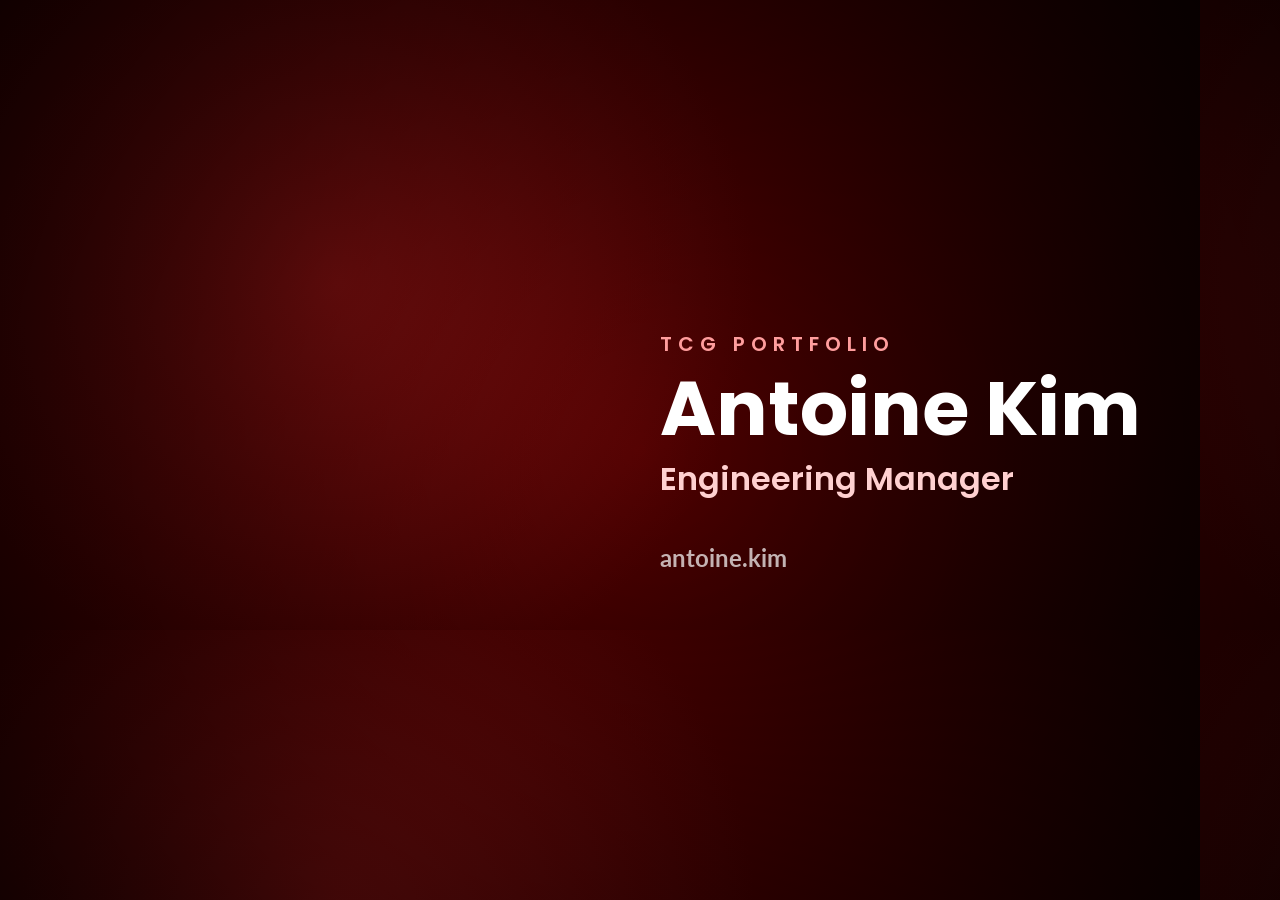
==== tools/og-image.html @ fb43bdbf "feat: booster packs, card collection and turning-page binder - One booster per set (Base Set, After " ====
<!DOCTYPE html>
<html lang="en">
    <head>
        <meta charset="UTF-8" />
        <!-- Source of public/img/og-image.png, the 1200x630 link preview. See the README. -->
        <title>Share preview</title>
        <link
            rel="stylesheet"
            href="https://fonts.googleapis.com/css2?family=Poppins:wght@600;700&family=Lato:wght@400;700&display=swap"
        />
        <link rel="stylesheet" href="../public/css/modules/base.css" />
        <style>
            html,
            body {
                width: 1200px;
                height: 630px;
                margin: 0;
                overflow: hidden;
            }

            body {
                display: block;
                background: radial-gradient(
                    circle at 28% 45%,
                    #8a1010 0%,
                    #4a0000 45%,
                    #160000 100%
                );
            }

            .fan {
                position: absolute;
                left: 150px;
                top: 50%;
                width: calc(600px * var(--card-aspect));
                height: 600px;
                transform: translateY(-50%) scale(0.88);
            }

            .fan tcg-card:nth-child(1) {
                transform: translateX(-70px) rotate(-14deg);
                filter: brightness(0.55);
            }

            .fan tcg-card:nth-child(2) {
                transform: translateX(-30px) rotate(-7deg);
                filter: brightness(0.7);
            }

            .fan tcg-card:nth-child(3) {
                transform: translateX(10px) rotate(2deg);
            }

            .copy {
                position: absolute;
                left: 660px;
                top: 50%;
                transform: translateY(-50%);
                color: #fff;
                font-family: "Poppins", sans-serif;
            }

            .kicker {
                font-size: 20px;
                font-weight: 600;
                letter-spacing: 0.3em;
                text-transform: uppercase;
                color: #ff9d9d;
            }

            h1 {
                margin: 12px 0 8px;
                font-size: 76px;
                line-height: 1;
            }

            .role {
                font-size: 32px;
                font-weight: 600;
                color: #ffd0d0;
            }

            .url {
                margin-top: 40px;
                font: 700 24px "Lato", sans-serif;
                color: rgba(255, 255, 255, 0.7);
            }
        </style>
    </head>
    <body>
        <div class="fan" id="fan"></div>
        <div class="copy">
            <div class="kicker">TCG Portfolio</div>
            <h1>Antoine Kim</h1>
            <div class="role">Engineering Manager</div>
            <div class="url">antoine.kim</div>
        </div>

        <script type="module">
            import { CONFIG } from "../public/js/config.js";
            import { setLabel } from "../public/js/modules/card-renderer.js";
            import "../public/js/components/tcg-card.js";

            // Two cards peeking from behind the profile card, as in the deck.
            const fan = document.getElementById("fan");
            [CONFIG.CARDS[1], CONFIG.CARDS[2], CONFIG.CARDS[0]].forEach((data) => {
                const index = CONFIG.CARDS.indexOf(data);
                const card = document.createElement("tcg-card");
                card.dataset.pos = "0";
                card.data = {
                    ...data,
                    // Image paths in CONFIG are relative to index.html, one level up.
                    image: data.image && `../${data.image}`,
                    setLabel: setLabel(index, CONFIG.CARDS.length),
                };
                // Foil caught by a light from the top left.
                card.style.setProperty("--mx", "28%");
                card.style.setProperty("--my", "22%");
                card.style.setProperty("--glare-opacity", "0.7");
                fan.appendChild(card);
            });
        </script>
    </body>
</html>
---- public/css/modules/base.css ----
/* ==========================================
   RESET
   ========================================== */
*,
*::before,
*::after {
    margin: 0;
    padding: 0;
    box-sizing: border-box;
}

/* ==========================================
   VARIABLES
   ========================================== */
:root {
    --card-aspect: 0.718;
    /* Clamped so the card is never taller than a short window, which cannot scroll, and
       leaves room for the toolbar above, the booster dock and the deck navigation below
       (see the margin of .deck-container). */
    --card-height: min(600px, 80vh, calc(100dvh - 224px));
    --card-width: calc(var(--card-height) * var(--card-aspect));
    --card-radius: 24px;

    /* Accent per theme, used by the card border and glitter. */
    --color-dark: #888;
    --color-fire: #ff9d9d;
    --color-electric: #ffec9d;
    --color-psychic: #d89dff;
    --color-grass: #6dbf7a;
    --color-ice: #9de4ff;

    /* Page background per theme. Single source of truth: DeckManager reads these. */
    --bg-dark: #0a0a0a;
    --bg-fire: #4a0000;
    --bg-electric: #5e4b00;
    --bg-psychic: #2a004a;
    --bg-grass: #0d3d1f;
    --bg-ice: #0a3d52;
    --bg-default: #101010;

    /* Frosted-glass tints, by opacity percentage. */
    --glass-10: rgba(255, 255, 255, 0.1);
    --glass-20: rgba(255, 255, 255, 0.2);
    --glass-30: rgba(255, 255, 255, 0.3);
    --glass-60: rgba(255, 255, 255, 0.6);

    --z-canvas: -1;
    --z-deck: 100;
    --z-overlay: 1000;
}

/* ==========================================
   BODY & BACKGROUND
   ========================================== */
/* Nothing may widen the page: cards fly off screen and the holo shine sweeps past their
   edges, and a phone would zoom out to fit any of that. */
html {
    overflow: clip;
}

body {
    height: 100vh;
    height: 100dvh; /* dynamic toolbars on mobile */
    overflow: hidden;
    display: flex;
    align-items: center;
    justify-content: center;
    font-family: "Lato", sans-serif;
    color: white;
    background-color: var(--bg-default);
    transition: background-color 0.8s ease;
}

/* Canvas background */
#canvas-background {
    position: fixed;
    top: 0;
    left: 0;
    width: 100%;
    height: 100%;
    z-index: var(--z-canvas);
    opacity: 0.5;
    /* Replaces two per-frame full-screen ctx.filter blur passes: the compositor does it once. */
    filter: blur(var(--bg-glow-blur, 1.5px));
    /* Pushes the blur's soft edge outside the viewport. */
    transform: scale(1.04);
}

#canvas-background.is-paused {
    display: none;
}

body::before {
    content: "";
    position: absolute;
    inset: 0;
    background-image: radial-gradient(
        circle at 50% 50%,
        transparent 0%,
        #000000 130%
    );
    z-index: var(--z-canvas);
}

/* ==========================================
   DECK CONTAINER
   ========================================== */
.deck-container {
    position: relative;
    width: var(--card-width);
    height: var(--card-height);
    /* Shifts the centred deck up: there is more to fit below it than above. */
    margin-bottom: 72px;
    perspective: 1200px;
    z-index: var(--z-deck);
}

/* ==========================================
   TOOLBAR (collection drawer + binder toggle)
   ========================================== */
.toolbar {
    position: fixed;
    top: max(24px, env(safe-area-inset-top));
    right: max(24px, env(safe-area-inset-right));
    z-index: var(--z-overlay);
    display: flex;
    align-items: center;
    gap: 12px;
}

.view-toggle-btn,
.deck-nav {
    background: var(--glass-10);
    border: 1px solid var(--glass-20);
    border-radius: 30px;
    backdrop-filter: blur(10px);
    -webkit-backdrop-filter: blur(10px);
}

.view-toggle-btn {
    color: white;
    padding: 10px 20px;
    cursor: pointer;
    font-family: "Poppins", sans-serif;
    font-weight: 600;
    display: flex;
    align-items: center;
    gap: 10px;
    transition: background-color 0.3s ease, transform 0.3s ease;
}

.view-toggle-btn:hover {
    background: var(--glass-20);
    transform: translateY(-2px);
}

/* Inline icons. Font Awesome glyphs were 512 units tall, so height:1em reproduces
   exactly the size and aspect ratio the webfont used to render. */
.toolbar svg,
.deck-nav svg,
.collection-drawer svg,
.binder svg {
    height: 1em;
    width: auto;
    fill: currentColor;
    vertical-align: -0.125em;
}

.view-toggle-btn svg {
    font-size: 18px;
}

/* ==========================================
   DECK NAVIGATION (previous/next around the scrubber, deck-nav.js)
   ========================================== */
.deck-nav {
    position: fixed;
    left: 50%;
    bottom: max(24px, env(safe-area-inset-bottom));
    transform: translateX(-50%);
    /* Above the booster dock, which the scrubber's bubble rises over. */
    z-index: calc(var(--z-overlay) + 1);
    display: flex;
    align-items: center;
    gap: 2px;
    max-width: calc(100vw - 24px);
    padding: 4px;
}

.deck-nav-step {
    flex: none;
    width: 36px;
    height: 36px;
    padding: 0;
    border: 0;
    border-radius: 50%;
    background: none;
    color: var(--glass-60);
    font-size: 14px;
    cursor: pointer;
    display: grid;
    place-items: center;
    transition: color 0.3s ease, background-color 0.3s ease;
}

.deck-nav-step:hover {
    color: white;
    background: var(--glass-20);
}

/* A track cut into one segment per set; the thumb marks the card in front. */
.deck-scrub {
    position: relative;
    width: 280px;
    max-width: calc(100vw - 2 * 36px - 120px);
    height: 36px;
    margin: 0 8px;
    cursor: pointer;
    touch-action: none;
}

.deck-scrub[hidden] {
    display: none;
}

.deck-scrub:focus-visible {
    outline: 2px solid #fff;
    outline-offset: 4px;
    border-radius: 8px;
}

.deck-scrub-track {
    position: absolute;
    left: 0;
    right: 0;
    top: 50%;
    height: 6px;
    margin-top: -3px;
    display: flex;
    gap: 2px;
    border-radius: 99px;
    overflow: hidden;
}

.deck-scrub-track span {
    flex: 1 1 0;
    min-width: 2px;
    background: color-mix(in srgb, var(--set-color) 70%, transparent);
}

.deck-scrub-fill {
    position: absolute;
    left: 0;
    top: 50%;
    height: 6px;
    margin-top: -3px;
    border-radius: 99px;
    background: rgba(255, 255, 255, 0.3);
    pointer-events: none;
}

.deck-scrub-thumb {
    position: absolute;
    top: 50%;
    width: 16px;
    height: 16px;
    margin: -8px 0 0 -8px;
    border-radius: 50%;
    background: #fff;
    box-shadow: 0 0 0 4px rgba(255, 255, 255, 0.18), 0 2px 6px rgba(0, 0, 0, 0.5);
    transition: left 0.25s ease;
    pointer-events: none;
}

.deck-scrub.is-dragging .deck-scrub-thumb {
    transition: none;
    scale: 1.15;
}

.deck-scrub-fill {
    transition: width 0.25s ease;
}

.deck-scrub.is-dragging .deck-scrub-fill {
    transition: none;
}

/* The card under the thumb, while dragging (and while hovering with a mouse). */
.deck-scrub-tip {
    position: absolute;
    bottom: calc(100% + 10px);
    transform: translateX(-50%);
    padding: 7px 10px;
    border-radius: 10px;
    background: #fff;
    color: #15121c;
    font: 700 12px/1.2 "Poppins", sans-serif;
    white-space: nowrap;
    pointer-events: none;
    opacity: 0;
    transition: opacity 0.2s ease;
}

.deck-scrub-tip small {
    display: block;
    margin-top: 3px;
    font: 600 10px/1 ui-monospace, Consolas, monospace;
    color: #6a6478;
}

.deck-scrub.show-tip .deck-scrub-tip {
    opacity: 1;
}

@media (hover: hover) and (pointer: fine) {
    .deck-scrub:hover .deck-scrub-tip {
        opacity: 1;
    }
}

.deck-count {
    flex: none;
    padding: 0 6px 0 2px;
    font: 600 12px/1 ui-monospace, Consolas, monospace;
    font-variant-numeric: tabular-nums;
    color: rgba(255, 255, 255, 0.75);
}

/* ==========================================
   COLLECTION (collection-drawer.js): the toolbar button and its drawer
   ========================================== */
.collection-btn {
    position: relative;
}

/* Narrowed to one set: the button wears its colour. */
.collection-btn.is-filtered {
    border-color: var(--set-color);
    box-shadow: inset 0 0 0 1px var(--set-color);
}

.collection-badge {
    position: absolute;
    top: -6px;
    right: -6px;
    min-width: 20px;
    height: 20px;
    padding: 0 5px;
    border-radius: 99px;
    display: grid;
    place-items: center;
    background: #ffcf6b;
    color: #24170a;
    font: 700 11px/1 "Poppins", sans-serif;
}

.collection-badge[hidden] {
    display: none;
}

.collection-drawer {
    /* The global reset zeroes the margins that place a modal dialog: the drawer sits on
       the right, full height. */
    margin: 0 0 0 auto;
    width: min(380px, 100vw);
    height: 100dvh;
    max-width: none;
    max-height: none;
    padding: 20px;
    border: 0;
    border-left: 1px solid var(--glass-20);
    background: #16141d;
    color: #fff;
    font-family: "Poppins", sans-serif;
    display: none;
    flex-direction: column;
    gap: 14px;
}

.collection-drawer[open] {
    display: flex;
    animation: drawer-in 0.28s cubic-bezier(0.2, 0.8, 0.2, 1);
}

.collection-drawer::backdrop {
    background: rgba(5, 5, 10, 0.55);
    backdrop-filter: blur(4px);
    -webkit-backdrop-filter: blur(4px);
}

.collection-head {
    display: flex;
    align-items: flex-start;
    justify-content: space-between;
    gap: 12px;
}

.collection-head h2 {
    margin: 0;
    font-size: 18px;
    font-weight: 700;
}

.collection-head p {
    margin: 6px 0 0;
    font: 600 11px/1.3 ui-monospace, Consolas, monospace;
    color: rgba(255, 255, 255, 0.6);
}

.collection-close {
    flex: none;
    width: 36px;
    height: 36px;
    padding: 0;
    border: 0;
    border-radius: 50%;
    background: var(--glass-10);
    color: #fff;
    font-size: 16px;
    display: grid;
    place-items: center;
    cursor: pointer;
}

.collection-tiles {
    flex: 1;
    min-height: 0;
    overflow-y: auto;
    display: grid;
    grid-template-columns: repeat(2, minmax(0, 1fr));
    align-content: start;
    gap: 10px;
}

.collection-tile {
    display: flex;
    flex-direction: column;
    align-items: center;
    gap: 8px;
    padding: 14px 8px 12px;
    border: 1px solid rgba(255, 255, 255, 0.08);
    border-radius: 14px;
    background: rgba(255, 255, 255, 0.03);
    color: #fff;
    font: inherit;
    cursor: pointer;
    transition: border-color 0.2s ease, background-color 0.2s ease;
}

.collection-tile:hover {
    border-color: rgba(255, 255, 255, 0.3);
}

.collection-tile[aria-current="true"] {
    border-color: rgba(255, 255, 255, 0.7);
    background: rgba(255, 255, 255, 0.08);
}

.collection-tile:focus-visible,
.collection-close:focus-visible {
    outline: 2px solid #fff;
    outline-offset: 2px;
}

.collection-tile .pack-mini {
    width: 62px;
    margin: 0;
    rotate: none;
}

.collection-tile.is-sealed .pack-mini {
    filter: saturate(0.55) brightness(0.8) drop-shadow(0 4px 6px rgba(0, 0, 0, 0.5));
}

.collection-tile b {
    font-size: 12.5px;
    line-height: 1.2;
    text-align: center;
}

.collection-tile small {
    font: 600 10px/1 ui-monospace, Consolas, monospace;
    letter-spacing: 0.06em;
    text-transform: uppercase;
    color: rgba(255, 255, 255, 0.6);
}

.collection-tile.is-sealed small {
    color: #ffcf6b;
}

.collection-bar {
    width: 80%;
    height: 4px;
    border-radius: 99px;
    background: rgba(255, 255, 255, 0.12);
    overflow: hidden;
}

.collection-bar i {
    display: block;
    height: 100%;
    background: var(--set-color);
}

/* "All cards": a little stack with the card count. */
.collection-stack {
    width: 62px;
    aspect-ratio: 0.68;
    display: grid;
    place-items: center;
    margin-top: 6px;
    border-radius: 6px;
    background: linear-gradient(160deg, #3a3346, #1c1824);
    box-shadow: 6px -6px 0 -1px #2c2636, 12px -12px 0 -2px #221d2b;
    font: 900 14px/1 "Unbounded", "Poppins", sans-serif;
}

/* Reset: a quiet link at the very bottom, then a confirmation in its place. */
.collection-foot {
    padding-top: 12px;
    border-top: 1px solid rgba(255, 255, 255, 0.06);
    display: flex;
    justify-content: center;
}

.collection-reset {
    padding: 6px 10px;
    border: 0;
    background: none;
    color: rgba(255, 255, 255, 0.4);
    font: 600 11px/1 ui-monospace, Consolas, monospace;
    letter-spacing: 0.06em;
    text-decoration: underline;
    text-underline-offset: 3px;
    cursor: pointer;
}

.collection-reset:hover {
    color: rgba(255, 255, 255, 0.8);
}

.collection-reset[hidden],
.collection-confirm[hidden] {
    display: none;
}

.collection-confirm {
    width: 100%;
    display: flex;
    flex-direction: column;
    gap: 10px;
    padding: 12px;
    border-radius: 12px;
    background: rgba(255, 90, 90, 0.08);
    border: 1px solid rgba(255, 90, 90, 0.3);
}

.collection-confirm p {
    margin: 0;
    font-size: 13px;
    font-weight: 600;
    text-align: center;
}

.collection-confirm div {
    display: flex;
    gap: 8px;
}

.collection-confirm button {
    flex: 1;
    padding: 9px;
    border: 1px solid var(--glass-20);
    border-radius: 10px;
    background: var(--glass-10);
    color: #fff;
    font: 700 12px/1 "Poppins", sans-serif;
    cursor: pointer;
}

.collection-confirm button.is-danger {
    border-color: transparent;
    background: #e5484d;
}

.collection-reset:focus-visible,
.collection-confirm button:focus-visible {
    outline: 2px solid #fff;
    outline-offset: 2px;
}

@keyframes drawer-in {
    from {
        transform: translateX(40px);
        opacity: 0;
    }
}

/* ==========================================
   BOOSTER DOCK (booster-intro.js): the packs still sealed
   ========================================== */
.booster-dock {
    position: fixed;
    left: 50%;
    /* Clear of the deck navigation: its 46px, then some air. */
    bottom: calc(max(24px, env(safe-area-inset-bottom)) + 64px);
    transform: translateX(-50%);
    z-index: var(--z-overlay);
    display: flex;
    align-items: center;
    gap: 10px;
    padding: 6px 8px 6px 12px;
    border: 1px solid rgba(255, 207, 107, 0.45);
    border-radius: 16px;
    background: linear-gradient(120deg, rgba(255, 207, 107, 0.16), rgba(255, 255, 255, 0.05));
    backdrop-filter: blur(10px);
    -webkit-backdrop-filter: blur(10px);
    color: #fff;
    font-family: "Poppins", sans-serif;
    text-align: left;
    cursor: pointer;
    animation: dock-call 2.6s ease-in-out infinite;
}

.booster-dock[hidden] {
    display: none;
}

.booster-dock:focus-visible {
    outline: 2px solid #fff;
    outline-offset: 3px;
}

/* A tiny copy of the pack: its look comes from the pack styles inline in index.html. */
.pack-mini {
    position: relative;
    width: 28px;
    aspect-ratio: 0.68;
    container-type: inline-size;
    margin-block: -10px;
    rotate: -8deg;
    filter: drop-shadow(0 4px 6px rgba(0, 0, 0, 0.5));
    transition: scale 0.2s ease;
}

.booster-dock:hover .pack-mini {
    scale: 1.12;
}

/* Several boosters left: their packs fanned out in a little stack. */
.booster-dock-packs {
    display: flex;
}

.booster-dock-packs .pack-mini + .pack-mini {
    margin-left: -18px;
}

.booster-dock-packs .pack-mini:nth-child(2) {
    rotate: 4deg;
    translate: 0 -2px;
}

.booster-dock-packs .pack-mini:nth-child(3) {
    rotate: 14deg;
    translate: 0 -3px;
}

.booster-dock-text {
    display: flex;
    flex-direction: column;
    gap: 4px;
}

.booster-dock-text b {
    font-size: 13px;
    font-weight: 700;
    line-height: 1;
    white-space: nowrap;
}

.booster-dock-text small {
    font: 600 11px/1 ui-monospace, Consolas, monospace;
    color: rgba(255, 255, 255, 0.7);
    white-space: nowrap;
}

.booster-dock-cta {
    padding: 8px 12px;
    border-radius: 10px;
    background: #ffcf6b;
    color: #24170a;
    font-size: 12px;
    font-weight: 700;
    line-height: 1;
}

@keyframes dock-call {
    50% {
        box-shadow: 0 0 28px rgba(255, 207, 107, 0.4);
    }
}

/* The deck's controls make no sense behind the binder. */
body.binder-active .deck-nav,
body.binder-active .deck-container,
body.binder-active .booster-dock {
    visibility: hidden;
}

.toolbar button:focus-visible,
.deck-nav button:focus-visible {
    outline: 2px solid #fff;
    outline-offset: 2px;
}

/* Visible to screen readers only. */
.sr-only {
    position: absolute;
    width: 1px;
    height: 1px;
    padding: 0;
    margin: -1px;
    overflow: hidden;
    clip: rect(0, 0, 0, 0);
    white-space: nowrap;
    border: 0;
}

/* ==========================================
   REDUCED MOTION
   ========================================== */
@media (prefers-reduced-motion: reduce) {
    body,
    .view-toggle-btn,
    .deck-nav-step,
    .deck-scrub-thumb,
    .deck-scrub-fill,
    .collection-tile,
    .pack-mini {
        transition: none !important;
    }

    .booster-dock,
    .collection-drawer[open] {
        animation: none;
    }

    /* transition:none only removes the tween; the jump has to go too. */
    .view-toggle-btn:hover {
        transform: none;
    }
}
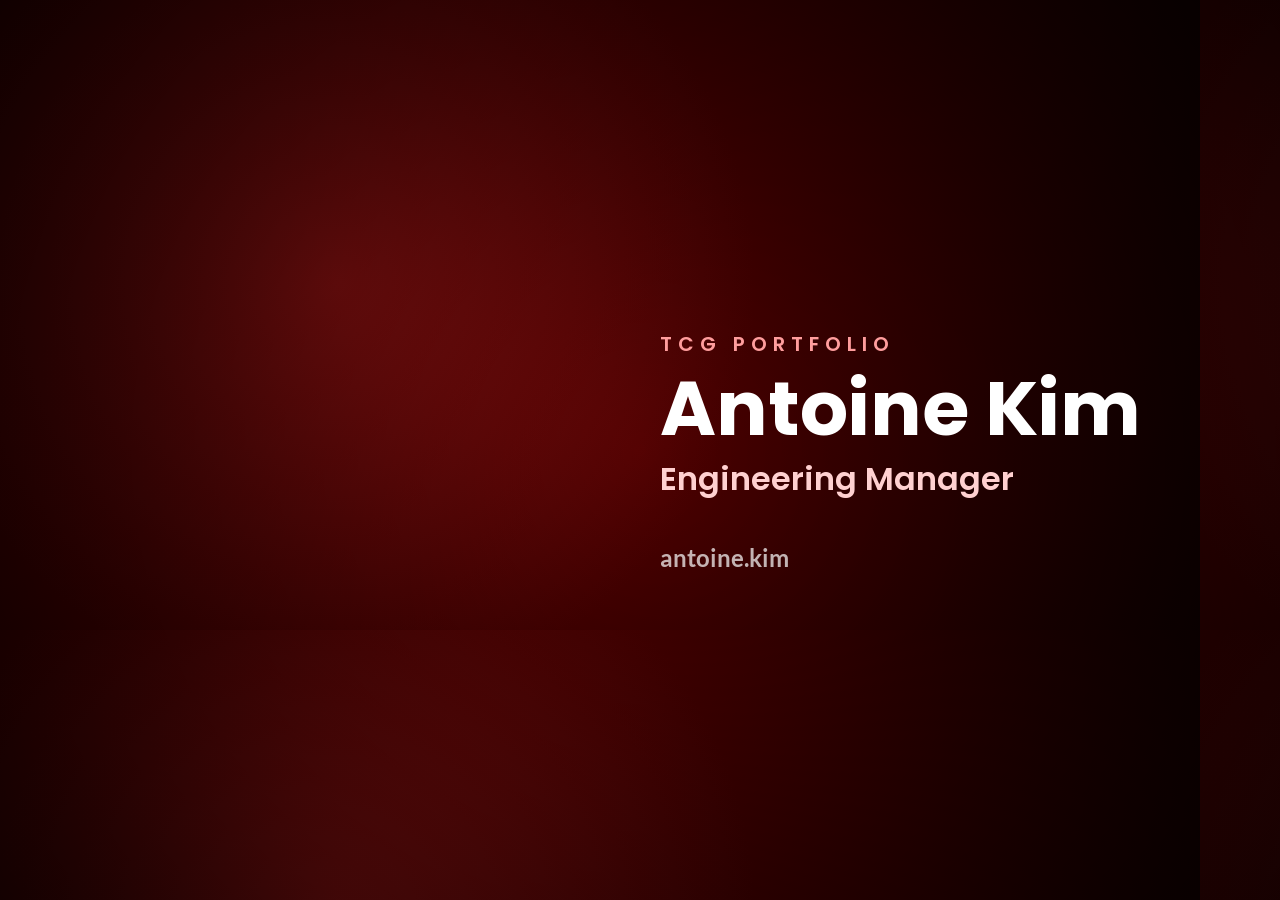
==== commit 4d6344d6: "feat: secret set, French locale, saved collection and smoother booster reveal - Booster reveal: a ta" ====
--- a/tools/og-image.html
+++ b/tools/og-image.html
@@ -2,12 +2,9 @@
 <html lang="en">
     <head>
         <meta charset="UTF-8" />
-        <!-- Source of public/img/og-image.png, the 1200x630 link preview. See the README. -->
+        <!-- Source of public/img/og-image.jpg, the 1200x630 link preview. See the README. -->
         <title>Share preview</title>
-        <link
-            rel="stylesheet"
-            href="https://fonts.googleapis.com/css2?family=Poppins:wght@600;700&family=Lato:wght@400;700&display=swap"
-        />
+        <link rel="stylesheet" href="../public/css/modules/fonts.css" />
         <link rel="stylesheet" href="../public/css/modules/base.css" />
         <style>
             html,
--- a/public/css/modules/fonts.css
+++ b/public/css/modules/fonts.css
@@ -0,0 +1,62 @@
+/* ==========================================
+   FONTS
+   Self-hosted latin subsets of the Google Fonts (SIL Open Font License): no third-party
+   stylesheet to wait for. A face only downloads once some text uses it, so Unbounded (the
+   booster packs) costs nothing until a pack shows. Poppins 700 is preloaded in index.html,
+   Unbounded too while the booster intro plays.
+   ========================================== */
+@font-face {
+    font-family: "Poppins";
+    font-style: normal;
+    font-weight: 600;
+    font-display: swap;
+    src: url("../../fonts/poppins-600.woff2") format("woff2");
+    unicode-range: U+0000-00FF, U+0131, U+0152-0153, U+02BB-02BC, U+02C6, U+02DA, U+02DC,
+        U+0304, U+0308, U+0329, U+2000-206F, U+20AC, U+2122, U+2191, U+2193, U+2212, U+2215,
+        U+FEFF, U+FFFD;
+}
+
+@font-face {
+    font-family: "Poppins";
+    font-style: normal;
+    font-weight: 700;
+    font-display: swap;
+    src: url("../../fonts/poppins-700.woff2") format("woff2");
+    unicode-range: U+0000-00FF, U+0131, U+0152-0153, U+02BB-02BC, U+02C6, U+02DA, U+02DC,
+        U+0304, U+0308, U+0329, U+2000-206F, U+20AC, U+2122, U+2191, U+2193, U+2212, U+2215,
+        U+FEFF, U+FFFD;
+}
+
+@font-face {
+    font-family: "Lato";
+    font-style: normal;
+    font-weight: 400;
+    font-display: swap;
+    src: url("../../fonts/lato-400.woff2") format("woff2");
+    unicode-range: U+0000-00FF, U+0131, U+0152-0153, U+02BB-02BC, U+02C6, U+02DA, U+02DC,
+        U+0304, U+0308, U+0329, U+2000-206F, U+20AC, U+2122, U+2191, U+2193, U+2212, U+2215,
+        U+FEFF, U+FFFD;
+}
+
+@font-face {
+    font-family: "Lato";
+    font-style: normal;
+    font-weight: 700;
+    font-display: swap;
+    src: url("../../fonts/lato-700.woff2") format("woff2");
+    unicode-range: U+0000-00FF, U+0131, U+0152-0153, U+02BB-02BC, U+02C6, U+02DA, U+02DC,
+        U+0304, U+0308, U+0329, U+2000-206F, U+20AC, U+2122, U+2191, U+2193, U+2212, U+2215,
+        U+FEFF, U+FFFD;
+}
+
+/* A variable font: one file for both weights used (700 and 900). */
+@font-face {
+    font-family: "Unbounded";
+    font-style: normal;
+    font-weight: 700 900;
+    font-display: swap;
+    src: url("../../fonts/unbounded.woff2") format("woff2");
+    unicode-range: U+0000-00FF, U+0131, U+0152-0153, U+02BB-02BC, U+02C6, U+02DA, U+02DC,
+        U+0304, U+0308, U+0329, U+2000-206F, U+20AC, U+2122, U+2191, U+2193, U+2212, U+2215,
+        U+FEFF, U+FFFD;
+}
--- a/public/css/modules/base.css
+++ b/public/css/modules/base.css
@@ -37,6 +37,10 @@
     --bg-grass: #0d3d1f;
     --bg-ice: #0a3d52;
     --bg-default: #101010;
+    /* Rare, gold and secret cards (CONFIG.RARITIES) colour the page whatever their theme. */
+    --bg-gold: #3a2906;
+    --bg-rare: #1d1438;
+    --bg-secret: #0d0b15;
 
     /* Frosted-glass tints, by opacity percentage. */
     --glass-10: rgba(255, 255, 255, 0.1);
@@ -69,6 +73,21 @@
     color: white;
     background-color: var(--bg-default);
     transition: background-color 0.8s ease;
+}
+
+/* An app to handle, not a page to read: clicks, drags and double taps must not leave
+   highlighted text behind on buttons, tabs and counters. Anything typed into stays selectable. */
+body {
+    user-select: none;
+    -webkit-user-select: none;
+    -webkit-tap-highlight-color: transparent;
+}
+
+input,
+textarea,
+[contenteditable] {
+    user-select: text;
+    -webkit-user-select: text;
 }
 
 /* Canvas background */
@@ -102,6 +121,47 @@
     z-index: var(--z-canvas);
 }
 
+/* Behind a rare or gold card, the room takes its light: a golden glow, or an iridescent veil.
+   DeckManager.updateBackground() names the rarity of the card in front. */
+body::after {
+    content: "";
+    position: absolute;
+    inset: 0;
+    z-index: var(--z-canvas);
+    pointer-events: none;
+    opacity: 0;
+    transition: opacity 0.8s ease;
+}
+
+body[data-rarity="gold"]::after {
+    opacity: 1;
+    background: radial-gradient(120% 80% at 50% 40%, rgba(255, 205, 110, 0.28), transparent 65%);
+}
+
+body[data-rarity="rare"]::after {
+    opacity: 1;
+    background: linear-gradient(
+        125deg,
+        rgba(130, 70, 220, 0.3),
+        rgba(40, 110, 210, 0.25) 30%,
+        rgba(30, 150, 140, 0.22) 50%,
+        rgba(170, 130, 40, 0.22) 70%,
+        rgba(180, 50, 130, 0.3)
+    );
+}
+
+/* A secret rare: a dark room with a faint prism of light behind the card. */
+body[data-rarity="secret"]::after {
+    opacity: 1;
+    background: radial-gradient(70% 55% at 50% 42%, rgba(160, 140, 255, 0.22), transparent 70%),
+        linear-gradient(
+            125deg,
+            rgba(120, 70, 220, 0.16),
+            rgba(40, 140, 200, 0.12) 40%,
+            rgba(200, 80, 160, 0.16)
+        );
+}
+
 /* ==========================================
    DECK CONTAINER
    ========================================== */
@@ -168,6 +228,83 @@
 
 .view-toggle-btn svg {
     font-size: 18px;
+}
+
+/* The other language, as a two-letter code. */
+.lang-btn {
+    padding-inline: 14px;
+    font-size: 13px;
+    letter-spacing: 0.06em;
+}
+
+/* ==========================================
+   GESTURE HINT (gesture-hint.js) and TOAST (seen-tracker.js)
+   ========================================== */
+/* Over the card's picture, on a first visit: how to handle the deck. */
+.deck-hint {
+    position: absolute;
+    left: 50%;
+    top: 38%;
+    /* Over every card, the front one (z-index 50) and a held or thrown one (999) alike. */
+    z-index: 1000;
+    translate: -50% 0;
+    width: max-content;
+    max-width: calc(100% - 32px);
+    padding: 10px 16px;
+    border-radius: 99px;
+    background: rgba(12, 10, 18, 0.78);
+    border: 1px solid var(--glass-20);
+    backdrop-filter: blur(8px);
+    -webkit-backdrop-filter: blur(8px);
+    color: #fff;
+    font: 600 13px/1.35 "Poppins", sans-serif;
+    text-align: center;
+    pointer-events: none;
+    animation: hint-in 0.4s cubic-bezier(0.2, 0.8, 0.2, 1) both;
+}
+
+.deck-hint[hidden],
+.toast[hidden] {
+    display: none;
+}
+
+.deck-hint.is-leaving,
+.toast.is-leaving {
+    animation: hint-out 0.3s ease forwards;
+}
+
+.toast {
+    position: fixed;
+    left: 50%;
+    /* In line with the toolbar, clear of it (it sits on the right); below it on a phone. */
+    top: max(24px, env(safe-area-inset-top));
+    z-index: calc(var(--z-overlay) + 2);
+    translate: -50% 0;
+    width: max-content;
+    max-width: calc(100vw - 32px);
+    padding: 12px 18px;
+    border-radius: 14px;
+    background: linear-gradient(120deg, #2a2142, #16131f);
+    border: 1px solid rgba(230, 220, 255, 0.45);
+    box-shadow: 0 10px 30px rgba(0, 0, 0, 0.5), 0 0 24px rgba(170, 150, 255, 0.25);
+    color: #fff;
+    font: 600 14px/1.35 "Poppins", sans-serif;
+    text-align: center;
+    animation: hint-in 0.4s cubic-bezier(0.2, 0.8, 0.2, 1) both;
+}
+
+@keyframes hint-in {
+    from {
+        opacity: 0;
+        transform: translateY(8px);
+    }
+}
+
+@keyframes hint-out {
+    to {
+        opacity: 0;
+        transform: translateY(-6px);
+    }
 }
 
 /* ==========================================
@@ -214,7 +351,8 @@
     width: 280px;
     max-width: calc(100vw - 2 * 36px - 120px);
     height: 36px;
-    margin: 0 8px;
+    /* Room for the thumb and its halo at either end of the track. */
+    margin: 0 12px;
     cursor: pointer;
     touch-action: none;
 }
@@ -356,6 +494,48 @@
 
 .collection-badge[hidden] {
     display: none;
+}
+
+/* While a booster's cards are revealed, Collection is where they go: the toolbar comes up
+   over the booster overlay (booster-intro.js), Collection lit and the rest out of the way. */
+body.booster-revealing .toolbar {
+    z-index: 10001;
+    pointer-events: none;
+}
+
+body.booster-revealing .view-toggle-btn:not(.collection-btn) {
+    opacity: 0.3;
+}
+
+body.booster-revealing .collection-btn {
+    border-color: rgba(143, 227, 255, 0.7);
+    box-shadow: 0 0 18px rgba(143, 227, 255, 0.4);
+}
+
+/* Catching a card: the button gives, the badge counts it. */
+.collection-btn.is-catching {
+    animation: collection-catch 0.38s ease-out;
+}
+
+.collection-badge.is-incoming {
+    background: #8fe3ff;
+    color: #0a0b1e;
+    animation: badge-pop 0.35s ease-out;
+}
+
+@keyframes collection-catch {
+    35% {
+        scale: 1.14;
+    }
+    70% {
+        scale: 0.97;
+    }
+}
+
+@keyframes badge-pop {
+    40% {
+        scale: 1.35;
+    }
 }
 
 .collection-drawer {
@@ -407,6 +587,22 @@
     color: rgba(255, 255, 255, 0.6);
 }
 
+/* What seeing every card leads to. */
+.collection-goal {
+    margin: 0;
+    padding: 9px 12px;
+    border-radius: 10px;
+    border: 1px dashed rgba(230, 220, 255, 0.3);
+    background: rgba(170, 150, 255, 0.07);
+    font: 600 11.5px/1.35 "Poppins", sans-serif;
+    color: rgba(230, 220, 255, 0.85);
+}
+
+.collection-goal.is-done {
+    border-style: solid;
+    color: #e6dcff;
+}
+
 .collection-close {
     flex: none;
     width: 36px;
@@ -433,6 +629,7 @@
 }
 
 .collection-tile {
+    position: relative;
     display: flex;
     flex-direction: column;
     align-items: center;
@@ -487,6 +684,14 @@
 
 .collection-tile.is-sealed small {
     color: #ffcf6b;
+}
+
+.collection-tile .new-ribbon {
+    top: 8px;
+    right: 8px;
+    rotate: 6deg;
+    font-size: 9px;
+    padding: 4px 7px;
 }
 
 .collection-bar {
@@ -620,11 +825,38 @@
     font-family: "Poppins", sans-serif;
     text-align: left;
     cursor: pointer;
-    animation: dock-call 2.6s ease-in-out infinite;
+}
+
+/* The glow calling for the sealed packs. Its opacity pulses rather than the shadow itself,
+   which would repaint on every frame, and at 20 frames a second (four 0.65s intervals of
+   13 steps): smoother, it would recomposite the blurred dock 60 to 144 times a second. */
+.booster-dock::after {
+    content: "";
+    position: absolute;
+    inset: 0;
+    border-radius: inherit;
+    box-shadow: 0 0 28px rgba(255, 207, 107, 0.4);
+    opacity: 0;
+    pointer-events: none;
+    animation: dock-call 2.6s steps(13) infinite;
 }
 
 .booster-dock[hidden] {
     display: none;
+}
+
+/* A set added since the last visit waits among the sealed ones. */
+.booster-dock .new-ribbon {
+    top: -10px;
+    right: -10px;
+    rotate: 8deg;
+    font-size: 9px;
+    padding: 4px 7px;
+    display: none;
+}
+
+.booster-dock.is-new .new-ribbon {
+    display: block;
 }
 
 .booster-dock:focus-visible {
@@ -696,9 +928,14 @@
     line-height: 1;
 }
 
+/* The ease-in-out it had, sampled (steps() drops the easing). */
 @keyframes dock-call {
+    25%,
+    75% {
+        opacity: 0.5;
+    }
     50% {
-        box-shadow: 0 0 28px rgba(255, 207, 107, 0.4);
+        opacity: 1;
     }
 }
 
@@ -707,6 +944,31 @@
 body.binder-active .deck-container,
 body.binder-active .booster-dock {
     visibility: hidden;
+}
+
+/* The toolbar follows the view. Collection narrows the deck, so it goes with the deck; the
+   binder has its own set tabs, and a reminder of the boosters still sealed instead. */
+body.binder-active .collection-btn,
+body:not(.binder-active) .booster-btn,
+.booster-btn[hidden] {
+    display: none;
+}
+
+.booster-btn {
+    position: relative;
+}
+
+.booster-btn-packs {
+    display: flex;
+}
+
+.booster-btn-packs .pack-mini {
+    width: 20px;
+}
+
+.booster-btn-packs .pack-mini + .pack-mini {
+    margin-left: -12px;
+    rotate: 6deg;
 }
 
 .toolbar button:focus-visible,
@@ -742,8 +1004,10 @@
         transition: none !important;
     }
 
-    .booster-dock,
-    .collection-drawer[open] {
+    .booster-dock::after,
+    .collection-drawer[open],
+    .deck-hint,
+    .toast {
         animation: none;
     }
 
